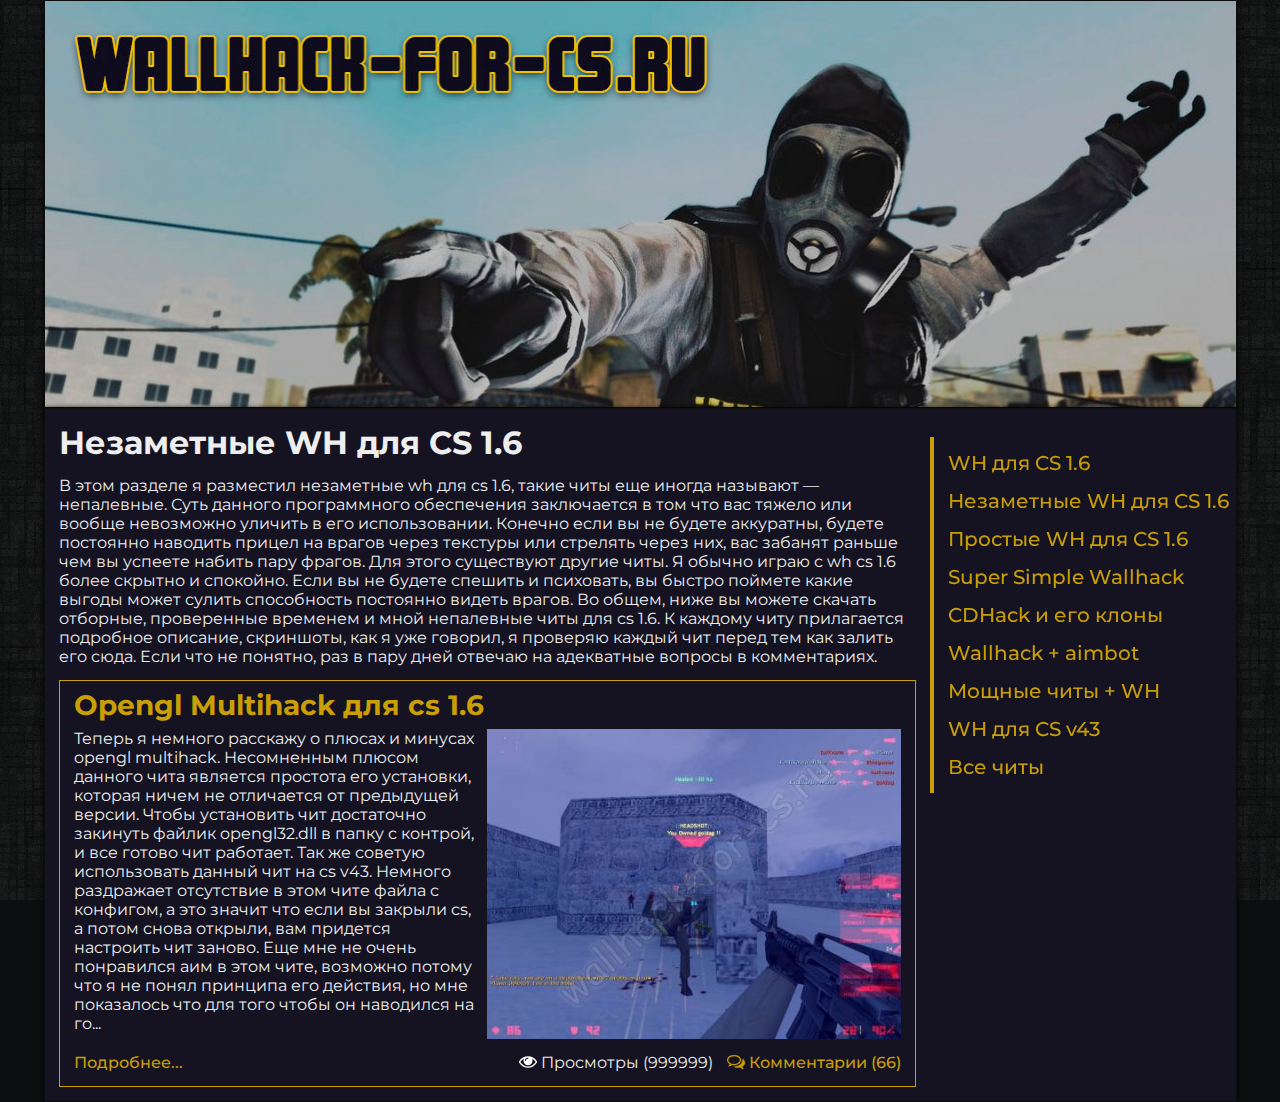
==== cat.html @ 6dc9a211 "добавил страницу категории и заадаптивил на половину" ====
<!DOCTYPE html>
<html lang="ru">
  <head>
    <title>Flex megatest</title>
    <meta charset="utf-8" />
    <meta name="viewport" content="width=device-width, initial-scale=1" />
    <link rel="stylesheet" href="css/main.css" />
    <link rel="stylesheet" href="css/media.css" />
    <link rel="preconnect" href="https://fonts.gstatic.com" />
    <link
      href="https://fonts.googleapis.com/css2?family=Montserrat:wght@400;500;700;900&display=swap"
      rel="stylesheet"
    />
    <script src="js/scripts.js"></script>
  </head>
  <body>
    <div class="main">
      <nav class="menu__top">
        <a href="#" class="menu__button">wallhack-for-cs.ru</a>
        <button class="burger" id="menu__toogle"><span></span></button>
      </nav>
      <div class="header" role="banner"></div>
      <div class="content">
        <main class="content__main">
          <div class="cat__description">
            <h1>Незаметные WH для CS 1.6</h1>
            <p>
              В этом разделе я разместил незаметные wh для cs 1.6, такие читы еще иногда называют — непалевные. Суть
              данного программного обеспечения заключается в том что вас тяжело или вообще невозможно уличить в его
              использовании. Конечно если вы не будете аккуратны, будете постоянно наводить прицел на врагов через
              текстуры или стрелять через них, вас забанят раньше чем вы успеете набить пару фрагов. Для этого
              существуют другие читы. Я обычно играю с wh cs 1.6 более скрытно и спокойно. Если вы не будете спешить и
              психовать, вы быстро поймете какие выгоды может сулить способность постоянно видеть врагов. Во общем, ниже
              вы можете скачать отборные, проверенные временем и мной непалевные читы для cs 1.6. К каждому читу
              прилагается подробное описание, скриншоты, как я уже говорил, я проверяю каждый чит перед тем как залить
              его сюда. Если что не понятно, раз в пару дней отвечаю на адекватные вопросы в комментариях.
            </p>
          </div>
          <div class="post">
            <a href="#" class="post__title-link link_animation">
              <h2>Opengl Multihack для cs 1.6</h2>
            </a>
            <div class="post__content">
              <div class="post__text-con">
                <p>
                  Теперь я немного расскажу о плюсах и минусах opengl multihack. Несомненным плюсом данного чита
                  является простота его установки, которая ничем не отличается от предыдущей версии. Чтобы установить
                  чит достаточно закинуть файлик opengl32.dll в папку с контрой, и все готово чит работает. Так же
                  советую использовать данный чит на cs v43. Немного раздражает отсутствие в этом чите файла с конфигом,
                  а это значит что если вы закрыли cs, а потом снова открыли, вам придется настроить чит заново. Еще мне
                  не очень понравился аим в этом чите, возможно потому что я не понял принципа его действия, но мне
                  показалось что для того чтобы он наводился на го...
                </p>
              </div>
              <div class="post__img-con">
                <img src="img/opengl-multihack.jpg" alt="" />
              </div>
            </div>
            <div class="post__details">
              <a href="#" class="post__link link_animation post__button">Подробнее...</a>
              <span class="post__views">Просмотры (999999)</span>
              <a href="#" class="post__comments post__link link_animation">Комментарии (66)</a>
            </div>
          </div>
        </main>
        <div class="content__left">
          <nav class="menu">
            <ul>
              <li><a href="#" class="menu__item link_animation">WH для CS 1.6</a></li>
              <li><a href="#" class="menu__item link_animation">Незаметные WH для CS 1.6</a></li>
              <li><a href="#" class="menu__item link_animation">Простые WH для CS 1.6</a></li>
              <li><a href="#" class="menu__item link_animation">Super Simple Wallhack</a></li>
              <li><a href="#" class="menu__item link_animation">CDHack и его клоны</a></li>
              <li><a href="#" class="menu__item link_animation">Wallhack + aimbot</a></li>
              <li><a href="#" class="menu__item link_animation">Мощные читы + WH</a></li>
              <li><a href="#" class="menu__item link_animation">WH для CS v43</a></li>
              <li><a href="#" class="menu__item link_animation">Все читы</a></li>
            </ul>
          </nav>
        </div>
      </div>
      <footer class="footer"></footer>
    </div>
  </body>
</html>
---- css/main.css ----
*,
*::after,
*::before {
  margin: 0;
  padding: 0;
  box-sizing: border-box;
}
a,
li {
  text-decoration: none;
}
li {
  list-style: none;
}
:root {
  --text-color: #ca9f06;
  --text-content-color: #eee;
  --text-warning-color: #973838;
  --header-text-color: #0d0d0d;
  --main-color: #151322;
}
body {
  font-family: "Montserrat", sans-serif;
  font-size: 16px;
  background-color: #0d0e0f;
  background-image: url(../img/bg3.png);
  background-attachment: fixed;
}
.main {
  display: flex;
  flex-direction: column;
  min-height: 100vh;
  max-width: 1193px;
  margin: 0 auto;
}
.menu__top {
  display: none;
  justify-content: space-between;
  align-items: center;
  position: sticky;
  padding: 0 14px;
  top: 0;
  z-index: 3;
  width: 100%;
  height: 65px;
  background: #151322;
  border: 1px solid #0d0d0d;
  box-shadow: 0 0 5px #000;
}
.burger {
  position: relative;
  display: flex;
  align-items: center;
  justify-content: center;
  background-color: transparent;
  border: none;
  width: 36px;
  height: 44px;
  cursor: pointer;
  z-index: 3;
}
.burger > span,
.burger > span::before,
.burger > span::after {
  display: block;
  width: 36px;
  height: 3px;
  background-color: var(--text-color);
  position: relative;
  z-index: 4;
}
.burger > span::before {
  content: "";
  top: 10px;
}
.burger > span::after {
  content: "";
  top: -13px;
}
.burger:active {
  top: 1px;
}
.header {
  width: 100%;
  height: 0;
  padding-bottom: 34%;
  background-image: url(../img/header.jpg);
  background-size: cover;
  border: 1px solid #0d0d0d;
  box-shadow: 0 0 5px #000;
}
.content {
  position: relative;
  z-index: 2;
  display: flex;
  width: 100%;
  min-height: 600px;
  background: #151322;
  border: 1px solid #0d0d0d;
  box-shadow: 0 0 5px #000;
}
.content__main {
  width: 70%;
  flex-grow: 1;
  padding: 14px;
}

.article h1 {
  font-size: calc(162.5% + (32 - 26) * (100vw - 700px) / (1192 - 700));
  text-align: center;
  color: var(--text-content-color);
}
.article h2 {
  font-size: calc(150% + (30 - 24) * (100vw - 700px) / (1192 - 700));
  margin-top: 14px;
  text-align: center;
  color: var(--text-content-color);
}
.article h3 {
  font-size: calc(137.5% + (28 - 22) * (100vw - 700px) / (1192 - 700));
  margin-top: 14px;
  text-align: center;
  color: var(--text-content-color);
}
.article p {
  color: var(--text-content-color);
  margin-top: 14px;
}
.content__image {
  display: block;
  width: 80%;
  margin: 14px auto;
  box-shadow: 0 0 5px #000;
}
.section__list {
  font-weight: 500;
  margin-top: 14px;
}
.section__list li + li {
  margin-top: 4px;
}
.section__sublist {
  margin-left: 14px;
}
.section__list a {
  color: var(--text-color);
}
.section__list a:hover {
  text-decoration: underline;
}
.section__list .download-color {
  color: #8cff02;
}
.content__left {
  /* width: 30%; */
  padding: 14px 7px 14px 0;
}
.menu {
  position: sticky;
  top: 14px;
  border-left: 4px solid var(--text-color);
  padding: 14px 0 14px 14px;
  margin-top: 14px;
}
.menu li + li {
  margin-top: 14px;
}
.menu__item {
  position: relative;
  color: var(--text-color);
  font-weight: 500;
  font-size: 20px;
}
.content__left .menu__popup {
  position: fixed;
  top: 50px;
  right: 0;
  background-color: hsla(0, 0%, 0%, 0.9);
  display: flex;
  justify-content: flex-end;
  text-align: right;
  border-left: none;
  border-right: 4px solid var(--text-color);
}
.menu__button {
  position: relative;
  color: var(--text-color);
  padding: 6px 12px;
  border-radius: 4px;
  border: 2px solid var(--text-color);
  font-size: 18px;
  font-weight: 500;
}
.menu__button:active {
  top: 1px;
}
.link_animation::after {
  content: "";
  display: block;
  position: absolute;
  left: 0;
  width: 0;
  height: 2px;
  background-color: var(--text-color);
  transition: width 0.2s ease-out 0.3s;
}
.link_animation:hover::after {
  width: 100%;
  transition-delay: 0s;
}
.download {
  display: flex;
  justify-content: flex-start;
  align-items: center;
  min-height: 100px;
  margin: 28px 0;
}
.download__button {
  display: flex;
  justify-content: center;
  align-items: center;
  font-size: 18px;
  font-weight: 700;
  width: 280px;
  height: 100px;
  border-radius: 8px;
  background: #6ab025;
  color: var(--header-text-color);
  box-shadow: 0 0 4px #000, #164d1a 0 0 40px inset;
  transition: box-shadow 0.2s ease-out;
}
.download__button:hover {
  box-shadow: 0 0 3px #36372f, #206425 0 0 40px inset;
}
.download__description {
  display: flex;
  align-items: flex-start;
  width: 50%;
  min-height: 72px;
  flex-direction: column;
  padding: 14px;
  margin-left: 14px;
}
.download__description p {
  color: var(--text-warning-color);
  font-weight: 500;
  margin: 0;
}
.download__description a {
  margin-top: 14px;
  color: var(--text-color);
}
.download__description a:hover {
  text-decoration: underline;
}
.comments h3 {
  font-size: 20px;
  font-weight: 500;
  text-align: left;
  color: var(--text-color);
}
.cat__description h1 {
  font-size: calc(162.5% + (32 - 26) * (100vw - 700px) / (1192 - 700));
  color: var(--text-content-color);
}
.cat__description p {
  color: var(--text-content-color);
  margin-top: 14px;
}
.post {
  display: flex;
  width: 100%;
  flex-direction: column;
  padding: 7px 14px;
  margin-top: 14px;
  border: 1px solid var(--text-color);
}
.post__content {
  display: flex;
  margin-top: 7px;
}
.post__img-con {
  display: flex;
  align-items: flex-start;
  width: 50%;
}
.post__img-con img {
  display: block;
  width: 100%;
}
.post__text-con {
  width: 50%;
  padding-right: 7px;
}
.post__text-con p {
  font-size: calc(87.5% + (16 - 14) * (100vw - 1024px) / (1192 - 1024));
  color: var(--text-content-color);
}
.post__title-link {
  position: relative;
  align-self: start;
}
.post h2 {
  font-size: calc(150% + (30 - 24) * (100vw - 700px) / (1192 - 700));
  color: var(--text-color);
}
.post__details {
  display: flex;
  flex-wrap: wrap;
  padding: 14px 0 7px 0;
}
.post__views {
  color: var(--text-content-color);
  margin: 0 14px 0 auto;
}
.post__views::before {
  content: "";
  display: inline-block;
  background-image: url("../img/eye.svg");
  color: var(--text-content-color);
  width: 18px;
  height: 16px;
  margin-right: 4px;
  vertical-align: top;
}
.post__comments::before {
  content: "";
  display: inline-block;
  background-image: url("../img/comments.svg");
  color: var(--text-content-color);
  width: 18px;
  height: 16px;
  margin-right: 4px;
  vertical-align: top;
}
.post__link {
  position: relative;
  color: var(--text-color);
  font-weight: 500;
}
.post__button {
}
---- css/media.css ----
﻿@media only screen and (max-width: 1024px) {
  .menu {
    display: none;
  }
  .menu__top {
    display: flex;
  }
  .menu__item {
    margin-right: 14px;
  }
  .content__left {
    padding: 0;
  }
  .post__text-con p {
    font-size: 16px;
    font-size: calc(87.5% + (16 - 14) * (100vw - 700px) / (1024 - 700));
  }
}
@media only screen and (max-width: 700px) {
  .header {
    padding-bottom: 50%;
  }
  .download {
    flex-direction: column;
    align-items: flex-start;
  }
  .download__description {
    width: 100%;
    margin-left: 0;
    padding: 14px 0;
  }
  .article p,
  .article h2,
  .article h3 {
    margin-top: 7px;
  }
  .section__list {
    font-size: 15px;
  }
  .article p {
    font-size: 15px;
  }
  .content__image {
    width: 94%;
    margin: 14px auto;
  }
  .download {
    margin: 14px 0;
  }
  .download__description {
    padding: 7px 0;
  }
  .download__description a {
    margin-top: 7px;
  }
  .post__title-link {
    margin: auto;
  }
  .post__content {
    flex-direction: column-reverse;
  }
  .post__img-con {
    width: 70%;
    align-self: center;
  }
  .post__text-con {
    width: 100%;
    margin-top: 7px;
  }
  .post__details {
    justify-content: flex-end;
  }
  .post__views {
    margin-left: 7px;
    align-self: flex-start;
  }
  .post__comments {
    align-self: flex-start;
  }
}
@media only screen and (min-width: 1192px) {
  .article h1 {
    font-size: 32px;
  }
  .article h2 {
    font-size: 30px;
  }
  .article h3 {
    font-size: 28px;
  }
  .post h2 {
    font-size: 28px;
  }
  .cat__description h1 {
    font-size: 32px;
  }
  .post__text-con p {
    font-size: 16px;
  }
}
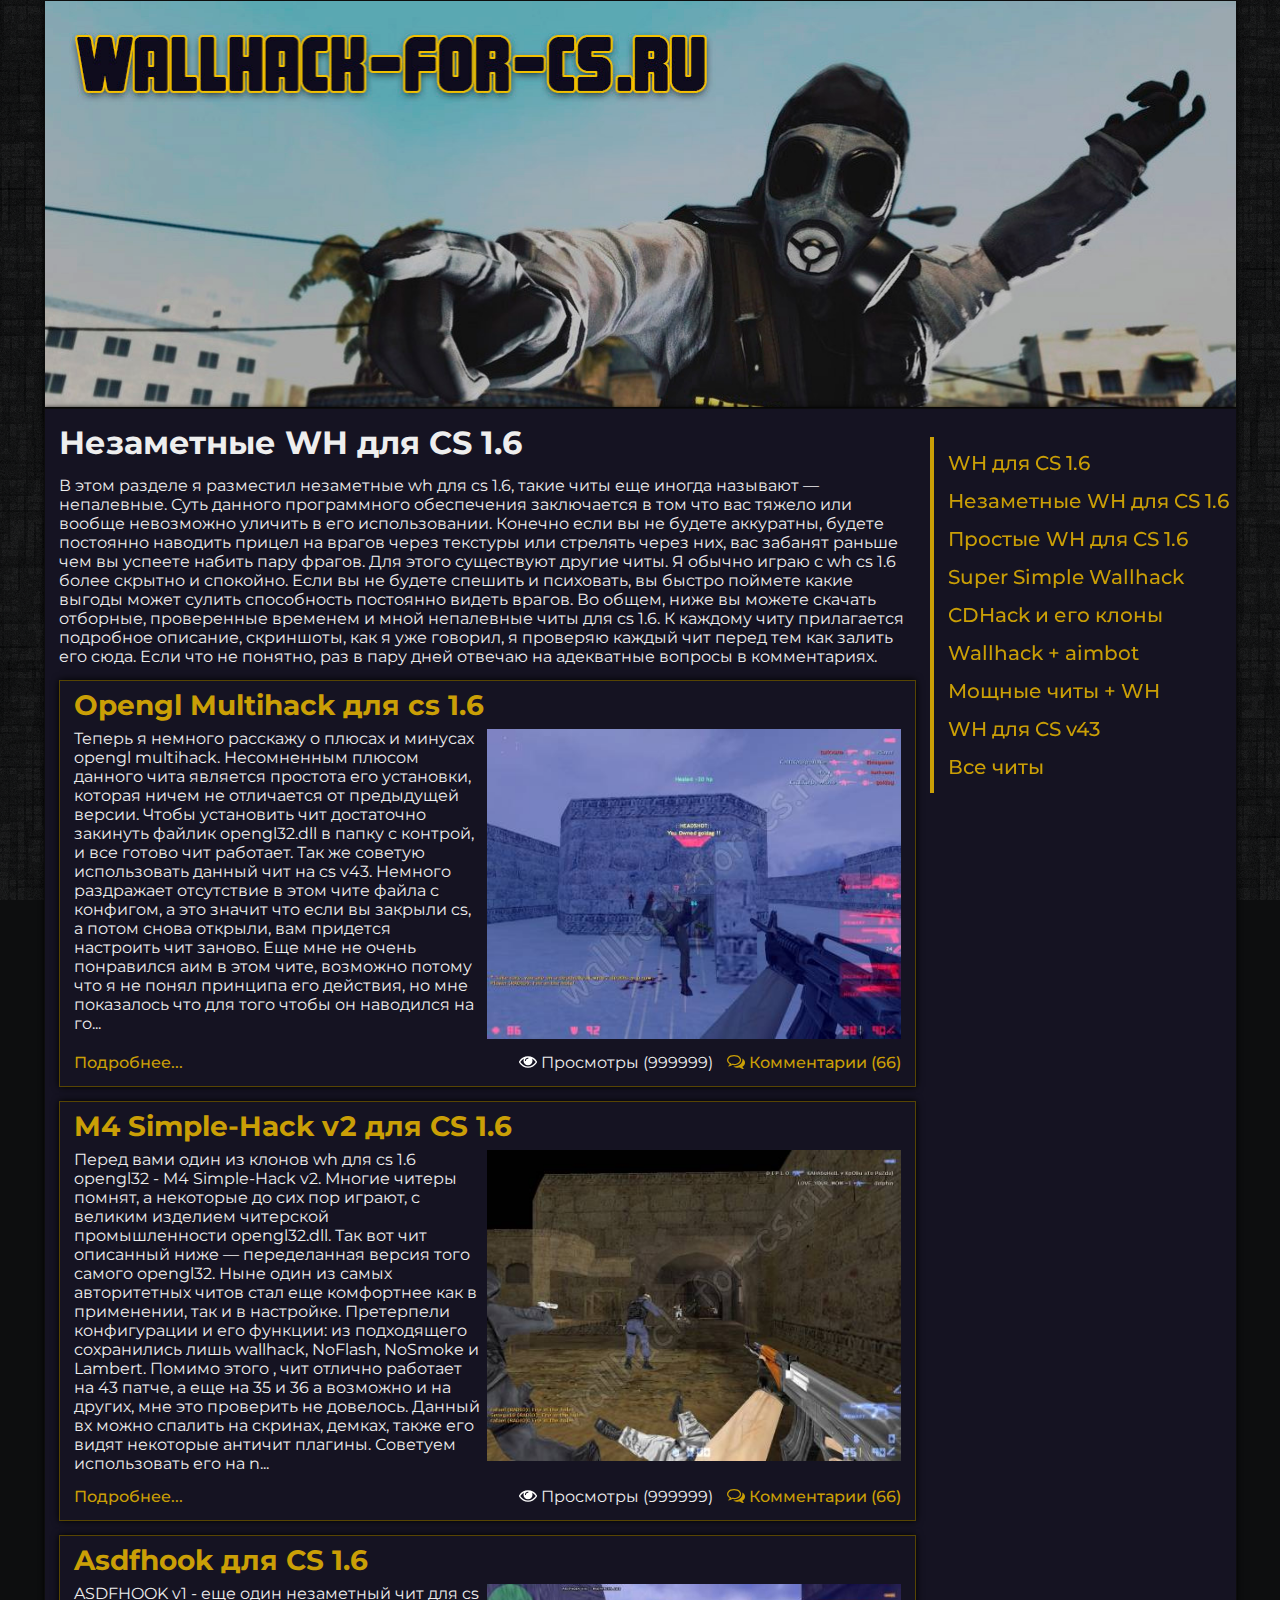
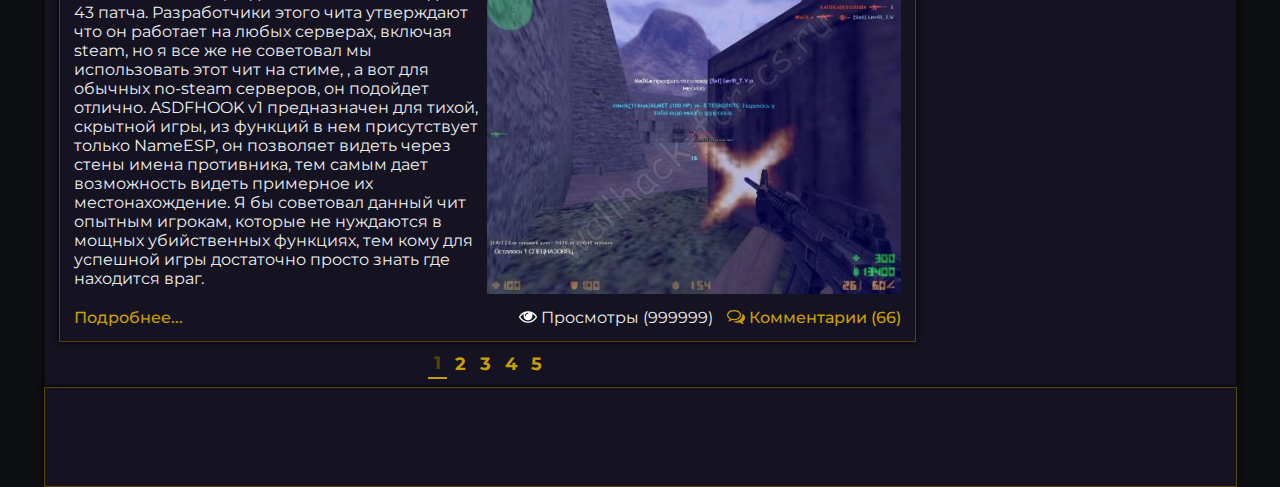
==== commit 09321c3c: "Закончил адаптив категории, добавил футер, пагинатор" ====
--- a/cat.html
+++ b/cat.html
@@ -62,6 +62,66 @@
               <a href="#" class="post__comments post__link link_animation">Комментарии (66)</a>
             </div>
           </div>
+          <div class="post">
+            <a href="#" class="post__title-link link_animation">
+              <h2>M4 Simple-Hack v2 для CS 1.6</h2>
+            </a>
+            <div class="post__content">
+              <div class="post__text-con">
+                <p>
+                  Перед вами один из клонов wh для cs 1.6 opengl32 - M4 Simple-Hack v2. Многие читеры помнят, а
+                  некоторые до сих пор играют, с великим изделием читерской промышленности opengl32.dll. Так вот чит
+                  описанный ниже — переделанная версия того самого opengl32. Ныне один из самых авторитетных читов стал
+                  еще комфортнее как в применении, так и в настройке. Претерпели конфигурации и его функции: из
+                  подходящего сохранились лишь wallhack, NoFlash, NoSmoke и Lambert. Помимо этого , чит отлично работает
+                  на 43 патче, а еще на 35 и 36 а возможно и на других, мне это проверить не довелось. Данный вх можно
+                  спалить на скринах, демках, также его видят некоторые античит плагины. Советуем использовать его на
+                  n...
+                </p>
+              </div>
+              <div class="post__img-con">
+                <img src="img/m4-simple-hack.jpg" alt="" />
+              </div>
+            </div>
+            <div class="post__details">
+              <a href="#" class="post__link link_animation post__button">Подробнее...</a>
+              <span class="post__views">Просмотры (999999)</span>
+              <a href="#" class="post__comments post__link link_animation">Комментарии (66)</a>
+            </div>
+          </div>
+          <div class="post">
+            <a href="#" class="post__title-link link_animation">
+              <h2>Asdfhook для CS 1.6</h2>
+            </a>
+            <div class="post__content">
+              <div class="post__text-con">
+                <p>
+                  ASDFHOOK v1 - еще один незаметный чит для cs 43 патча. Разработчики этого чита утверждают что он
+                  работает на любых серверах, включая steam, но я все же не советовал мы использовать этот чит на стиме,
+                  , а вот для обычных no-steam серверов, он подойдет отлично. ASDFHOOK v1 предназначен для тихой,
+                  скрытной игры, из функций в нем присутствует только NameESP, он позволяет видеть через стены имена
+                  противника, тем самым дает возможность видеть примерное их местонахождение. Я бы советовал данный чит
+                  опытным игрокам, которые не нуждаются в мощных убийственных функциях, тем кому для успешной игры
+                  достаточно просто знать где находится враг.
+                </p>
+              </div>
+              <div class="post__img-con">
+                <img src="img/asdf-hook.jpg" alt="" />
+              </div>
+            </div>
+            <div class="post__details">
+              <a href="#" class="post__link link_animation post__button">Подробнее...</a>
+              <span class="post__views">Просмотры (999999)</span>
+              <a href="#" class="post__comments post__link link_animation">Комментарии (66)</a>
+            </div>
+          </div>
+          <div class="paginator">
+            <span>1</span>
+            <a href="#">2</a>
+            <a href="#">3</a>
+            <a href="#">4</a>
+            <a href="#">5</a>
+          </div>
         </main>
         <div class="content__left">
           <nav class="menu">
--- a/css/main.css
+++ b/css/main.css
@@ -266,6 +266,7 @@
 .cat__description p {
   color: var(--text-content-color);
   margin-top: 14px;
+  font-size: calc(87.5% + (16 - 14) * (100vw - 1024px) / (1192 - 1024));
 }
 .post {
   display: flex;
@@ -273,7 +274,8 @@
   flex-direction: column;
   padding: 7px 14px;
   margin-top: 14px;
-  border: 1px solid var(--text-color);
+  border: 1px solid #574503;
+  box-shadow: 0 0 7px #000;
 }
 .post__content {
   display: flex;
@@ -307,11 +309,15 @@
 .post__details {
   display: flex;
   flex-wrap: wrap;
-  padding: 14px 0 7px 0;
+  padding: 7px 0;
 }
 .post__views {
+  display: block;
   color: var(--text-content-color);
   margin: 0 14px 0 auto;
+}
+.post__details * {
+  margin-top: 7px;
 }
 .post__views::before {
   content: "";
@@ -338,5 +344,36 @@
   color: var(--text-color);
   font-weight: 500;
 }
-.post__button {
-}
+.paginator {
+  display: flex;
+  justify-content: center;
+  align-items: center;
+  width: 100%;
+  height: 16px;
+  margin-top: 14px;
+  font-size: 18px;
+  font-weight: 700;
+}
+.paginator span {
+  color: #574503;
+  margin-left: 2px;
+  padding: 3px 6px;
+  border-bottom: 2px solid var(--text-color);
+}
+.paginator a {
+  color: var(--text-color);
+  margin-left: 2px;
+  padding: 3px 6px;
+}
+.paginator a:hover {
+  border-bottom: 2px solid var(--text-color);
+}
+.footer {
+  width: 100%;
+  height: 100px;
+  border: 1px solid #574503;
+  box-shadow: 0 0 5px #000;
+  background-color: var(--main-color);
+  position: relative;
+  z-index: 2;
+}
--- a/css/media.css
+++ b/css/media.css
@@ -11,8 +11,8 @@
   .content__left {
     padding: 0;
   }
-  .post__text-con p {
-    font-size: 16px;
+  .post__text-con p,
+  .cat__description p {
     font-size: calc(87.5% + (16 - 14) * (100vw - 700px) / (1024 - 700));
   }
 }
@@ -67,15 +67,28 @@
     width: 100%;
     margin-top: 7px;
   }
+  .post__text-con p,
+  .cat__description p {
+    font-size: 14px;
+  }
   .post__details {
-    justify-content: flex-end;
+    justify-content: space-evenly;
   }
   .post__views {
-    margin-left: 7px;
-    align-self: flex-start;
+    margin: 7px 0 0 0;
   }
-  .post__comments {
-    align-self: flex-start;
+}
+@media only screen and (max-width: 480px) {
+  .post__details {
+    flex-direction: column-reverse;
+    align-items: center;
+    justify-content: center;
+  }
+  .post__img-con {
+    width: 100%;
+  }
+  .content__main {
+    padding: 7px;
   }
 }
 @media only screen and (min-width: 1192px) {
@@ -94,7 +107,8 @@
   .cat__description h1 {
     font-size: 32px;
   }
-  .post__text-con p {
+  .post__text-con p,
+  .cat__description p {
     font-size: 16px;
   }
 }
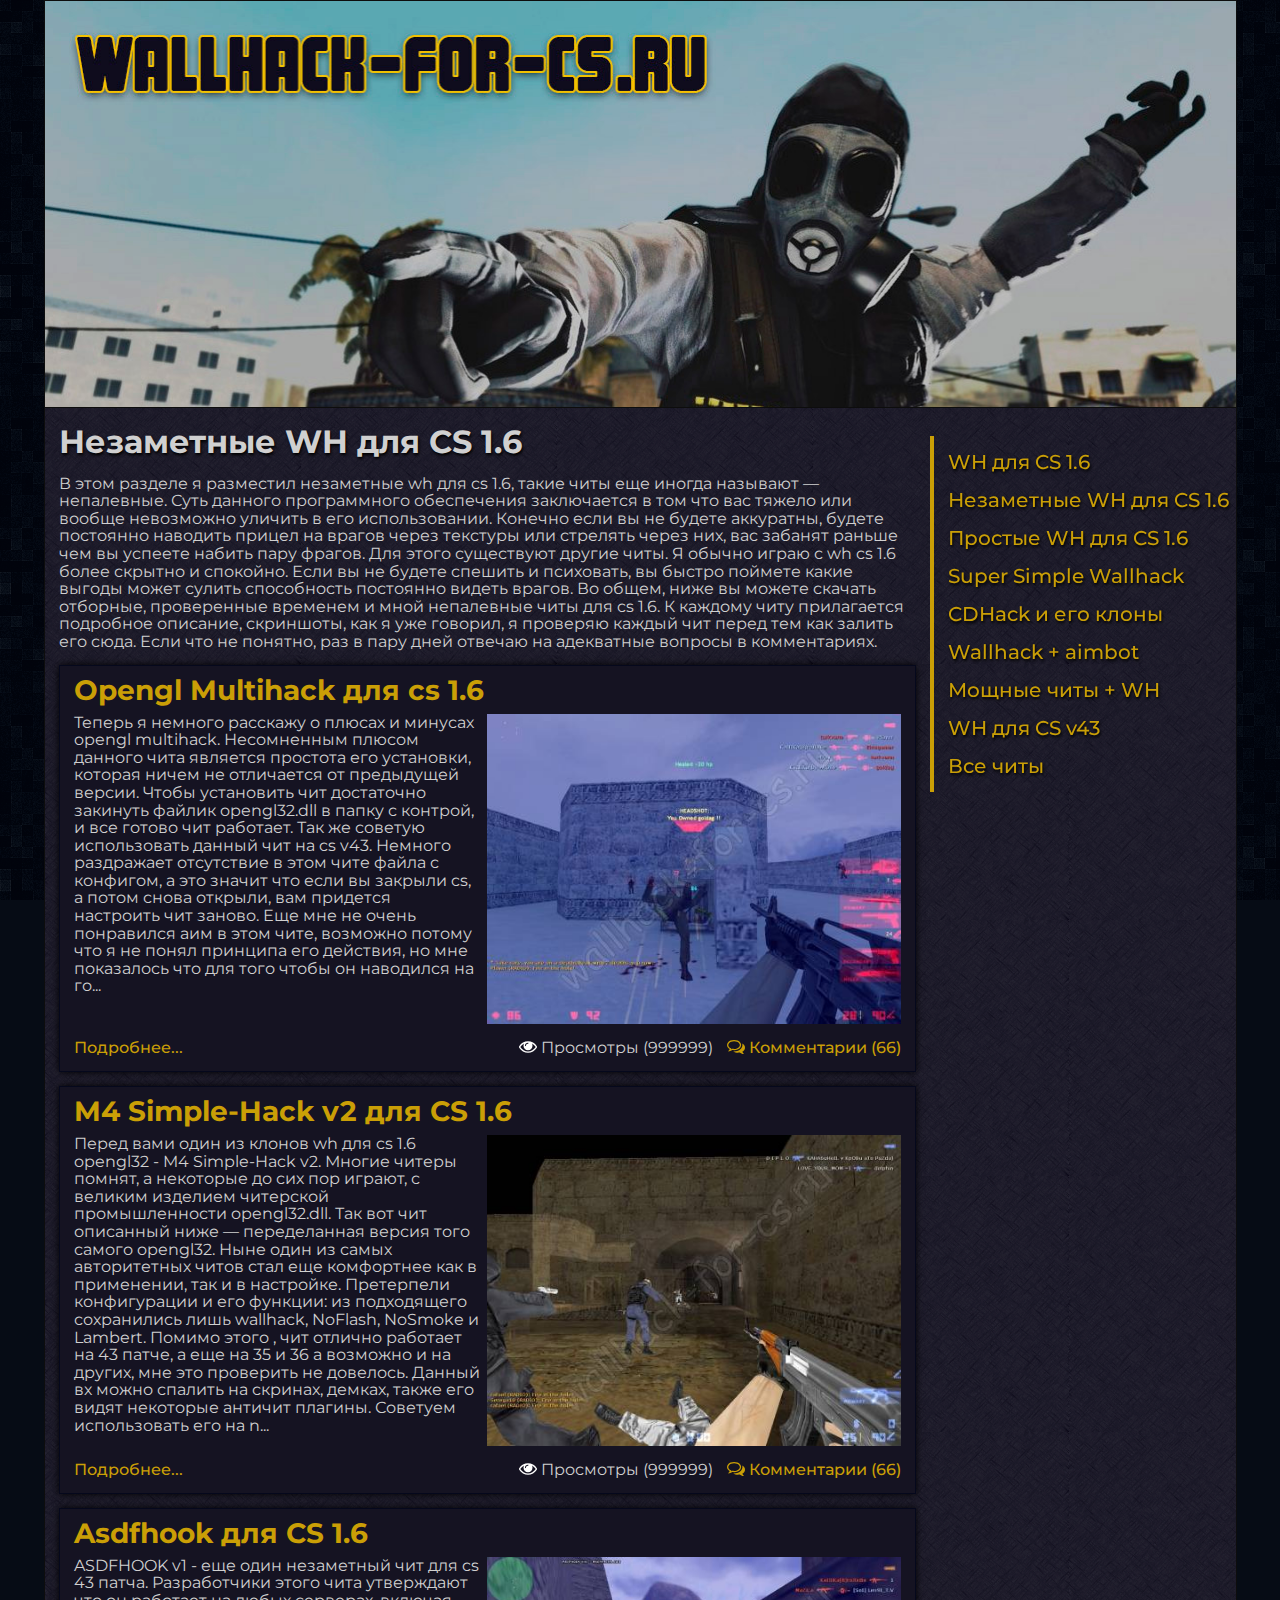
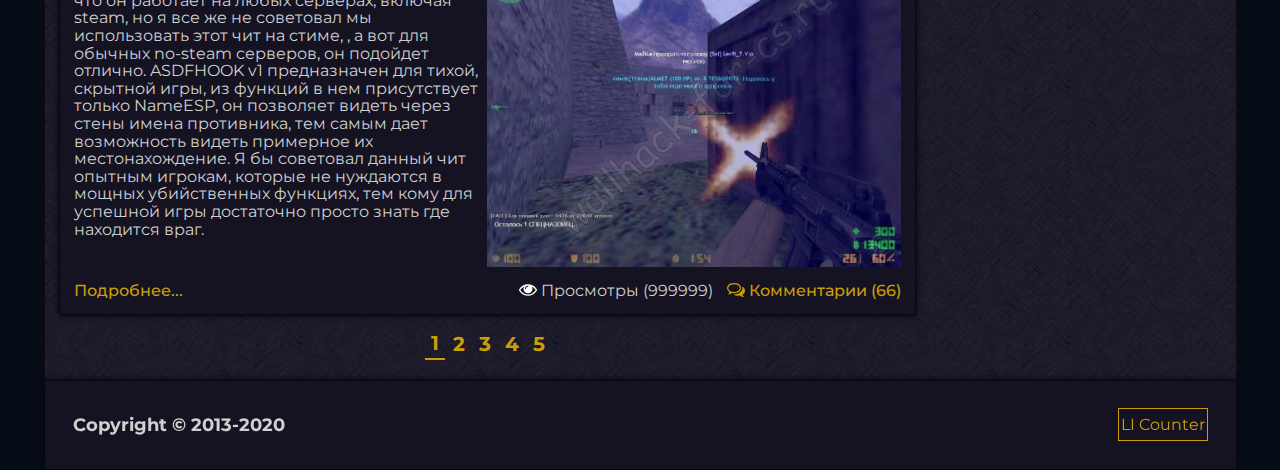
==== commit fb00428c: "доработал дизайн, добавил фон иконки, по правил цвета и тени" ====
--- a/cat.html
+++ b/cat.html
@@ -139,7 +139,10 @@
           </nav>
         </div>
       </div>
-      <footer class="footer"></footer>
+      <footer class="footer">
+        <span class="copyright">Copyright © 2013-2020</span>
+        <div class="counter-con">LI Counter</div>
+      </footer>
     </div>
   </body>
 </html>
--- a/css/main.css
+++ b/css/main.css
@@ -14,7 +14,7 @@
 }
 :root {
   --text-color: #ca9f06;
-  --text-content-color: #eee;
+  --text-content-color: #d0d0d0;
   --text-warning-color: #973838;
   --header-text-color: #0d0d0d;
   --main-color: #151322;
@@ -22,8 +22,8 @@
 body {
   font-family: "Montserrat", sans-serif;
   font-size: 16px;
-  background-color: #0d0e0f;
-  background-image: url(../img/bg3.png);
+  background-color: #060C15;
+  background-image: url(../img/bg6.png);
   background-attachment: fixed;
 }
 .main {
@@ -32,6 +32,7 @@
   min-height: 100vh;
   max-width: 1193px;
   margin: 0 auto;
+  /* box-shadow: 0 0 4px #1d1d66, 0 0 12px #676191; */
 }
 .menu__top {
   display: none;
@@ -81,13 +82,17 @@
   top: 1px;
 }
 .header {
+  position: relative;
+  z-index: 2;
   width: 100%;
   height: 0;
   padding-bottom: 34%;
   background-image: url(../img/header.jpg);
   background-size: cover;
   border: 1px solid #0d0d0d;
-  box-shadow: 0 0 5px #000;
+  border-bottom: none;
+  /* box-shadow: 0 0 5px #000; */
+  /* box-shadow: 0 0 6px var(--text-color); */
 }
 .content {
   position: relative;
@@ -95,36 +100,62 @@
   display: flex;
   width: 100%;
   min-height: 600px;
-  background: #151322;
+  background-image: url(../img/content-bg2.png);
   border: 1px solid #0d0d0d;
-  box-shadow: 0 0 5px #000;
+  border-bottom: none;
 }
 .content__main {
   width: 70%;
   flex-grow: 1;
   padding: 14px;
 }
-
+.content__main p {
+  line-height: 1.1;
+  /* text-shadow: 1px 1px 1px #000; */
+}
+.article__autor, .article__views {
+  color: var(--text-content-color);
+  font-size: 18px;
+  font-weight: 500;
+}
+.article__views {
+  float: right;
+}
+.article__views::before {
+  content: "";
+  display: inline-block;
+  background-image: url("../img/eye.svg");
+  color: var(--text-content-color);
+  width: 18px;
+  height: 16px;
+  margin-right: 4px;
+  /* vertical-align: top; */
+}
 .article h1 {
   font-size: calc(162.5% + (32 - 26) * (100vw - 700px) / (1192 - 700));
+  margin-top: 7px;
   text-align: center;
   color: var(--text-content-color);
+  text-shadow: 1px 2px 3px #000;
 }
 .article h2 {
   font-size: calc(150% + (30 - 24) * (100vw - 700px) / (1192 - 700));
   margin-top: 14px;
   text-align: center;
   color: var(--text-content-color);
+  text-shadow: 1px 2px 3px #000;
 }
 .article h3 {
   font-size: calc(137.5% + (28 - 22) * (100vw - 700px) / (1192 - 700));
   margin-top: 14px;
   text-align: center;
   color: var(--text-content-color);
+  text-shadow: 1px 2px 3px #000;
 }
 .article p {
   color: var(--text-content-color);
   margin-top: 14px;
+  line-height: 1.1;
 }
 .content__image {
   display: block;
@@ -168,6 +199,7 @@
 .menu__item {
   position: relative;
   color: var(--text-color);
+  text-shadow: 1px 2px 3px #000;
   font-weight: 500;
   font-size: 20px;
 }
@@ -262,6 +294,7 @@
 .cat__description h1 {
   font-size: calc(162.5% + (32 - 26) * (100vw - 700px) / (1192 - 700));
   color: var(--text-content-color);
+  text-shadow: 1px 2px 3px #000;
 }
 .cat__description p {
   color: var(--text-content-color);
@@ -274,7 +307,8 @@
   flex-direction: column;
   padding: 7px 14px;
   margin-top: 14px;
-  border: 1px solid #574503;
+  background-color: var(--main-color);
+  border: 1px solid #05081c;
   box-shadow: 0 0 7px #000;
 }
 .post__content {
@@ -349,13 +383,13 @@
   justify-content: center;
   align-items: center;
   width: 100%;
-  height: 16px;
-  margin-top: 14px;
-  font-size: 18px;
+  height: 44px;
+  margin-top: 7px;
+  font-size: 20px;
   font-weight: 700;
 }
 .paginator span {
-  color: #574503;
+  color: var(--text-color);
   margin-left: 2px;
   padding: 3px 6px;
   border-bottom: 2px solid var(--text-color);
@@ -369,11 +403,31 @@
   border-bottom: 2px solid var(--text-color);
 }
 .footer {
-  width: 100%;
-  height: 100px;
-  border: 1px solid #574503;
-  box-shadow: 0 0 5px #000;
+  display: flex;
+  justify-content: space-between;
+  align-items: center;
+  flex-wrap: wrap;
+  padding: 0 28px;
+  width: 100%;
+  height: 90px;
+  border: 1px solid #05081c;
+  box-shadow: 0px -3px 7px -3px #000;
   background-color: var(--main-color);
   position: relative;
   z-index: 2;
 }
+.copyright {
+  color: var(--text-content-color);
+  font-weight: 700;
+  font-size: 18px;
+}
+.counter-con {
+  display: flex;
+  justify-content: center;
+  align-items: center;
+  flex-shrink: 0;
+  width: 90px;
+  height: 33px;
+  border: 1px solid var(--text-color);
+  color: var(--text-color);
+}--- a/css/media.css
+++ b/css/media.css
@@ -90,6 +90,15 @@
   .content__main {
     padding: 7px;
   }
+  .article__autor, .article__views {
+    font-size: calc(93.75% + (18 - 15) * (100vw - 320px) / (480 - 320));
+  }
+  .article__views::before {
+    display: none;
+  }
+  .article h1 {
+    text-align: left;
+  }
 }
 @media only screen and (min-width: 1192px) {
   .article h1 {
